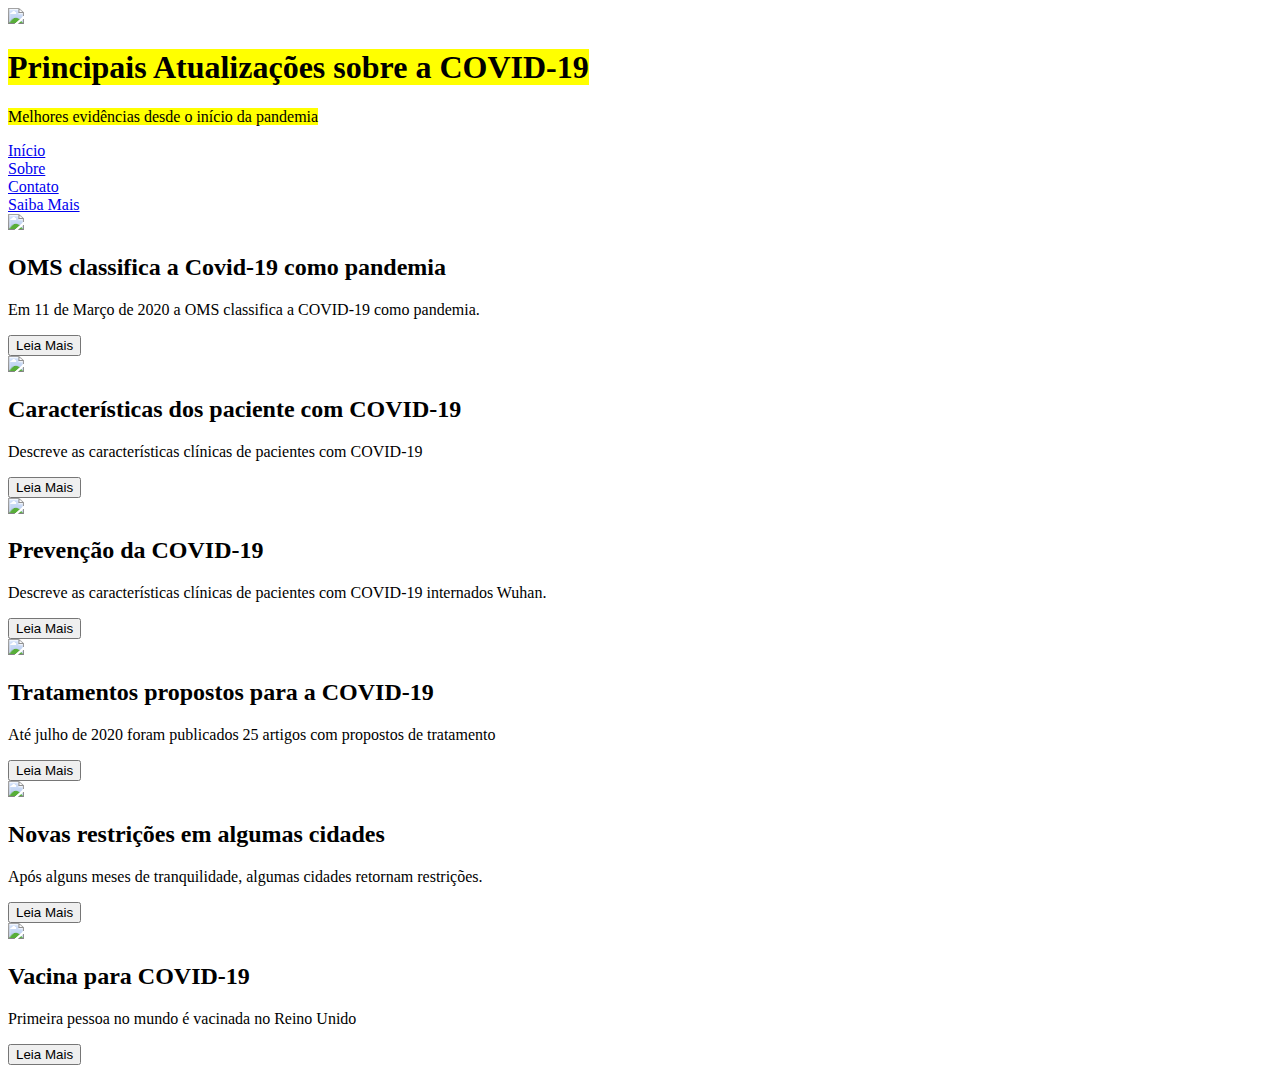
==== Index.html @ 080cbe46 "Add files via upload" ====
<!DOCTYPE html>
<html>
<head> 
    <meta charset="utf-8"/>
    <title>News Covid-19</title>
    <link rel="stylesheet" href="C:\Users\fjcor\Documents\SiteCovide_Gama\Styles.css">
    
    <link rel="preconnect" href="https://fonts.gstatic.com">
<link href="https://fonts.googleapis.com/css2?family=Noto+Sans+JP:wght@100;300;400;500&display=swap" rel="stylesheet">
</head>
<body> 
    <header> 
        <Div class="titulo">
        <div class="ContFoto"> <img class= "foto" src="imagens\capa.jpg"></div>
        <!--Foto de Anna Shvets no Pexels-->
        <div class= "nome">
        <h1> <mark> Principais Atualizações sobre a COVID-19</h1>
        <p> <mark> Melhores evidências desde o início da pandemia</p> </mark>
    </div>
            </Div>
</header>
<div id="menu">
    <div class="itens"> </b><a href= "Index.html"> Início </a> </div>
    <div class="itens"> </b> <a href="sobre.html">  Sobre </a> </div>
    <div class="itens"> </b><a href="contato.html"> Contato </a> </div>
    <div class="itens"> </b><a href="mais.html"> Saiba Mais </a> </div>
</div>

<div class="noticias" >
<div class="card">
    <img class= "imgdestaque" src="https://www.paho.org/bra/images/11032020-covid19pandemia.jpg"> 
    <h2> OMS classifica a Covid-19 como pandemia </h2>
    <p>Em 11 de Março de 2020 a OMS classifica a COVID-19 como pandemia.</p>
    <a href="post1.html"> <button> Leia Mais</button></a></div>


<div class="card">
    <img class= "imgdestaque" src="imagens\mascara.jpg"> 
     <h2> Características dos paciente com COVID-19</h2> 
     <p>Descreve as características clínicas de pacientes com COVID-19 </p>
    <a href="post2.html"> <button> Leia Mais</button></a></div>
    

<div class="card">
    <img class= "imgdestaque" src="imagens\remédio.jpg">  
    <h2> Prevenção da COVID-19</h2>
    <p>Descreve as características clínicas de pacientes com COVID-19 internados Wuhan.</p>
    <a href="post3.html"> <button> Leia Mais</button></a></div>


<div class="card">
    <img class= "imgdestaque" src="imagens\remedi.jpg"> 
    <h2> Tratamentos propostos para a COVID-19 </h2> 
    <p>Até julho de 2020 foram publicados 25 artigos com propostos de tratamento</p>
    <a href="C:\Users\fjcor\Documents\SiteCovide_Gama\post4.html"> <button> Leia Mais</button></a></div>

<div class="card">
    <img class= "imgdestaque" src="imagens\covid.png"> 
    <h2> Novas restrições em algumas cidades</h2> 
    <p>Após alguns meses de tranquilidade, algumas cidades retornam restrições.</p>
    <a href="post5.html"> <button> Leia Mais</button></a></div>

<div class="card">
    <img class= "imgdestaque" src="imagens\vacina.jpg"> 
    <h2> Vacina para COVID-19</h2> 
    <p>Primeira pessoa no mundo é vacinada no Reino Unido</p>
    <a href="post5.html"> <button> Leia Mais</button></a></div>

</div>
</div>

</body>
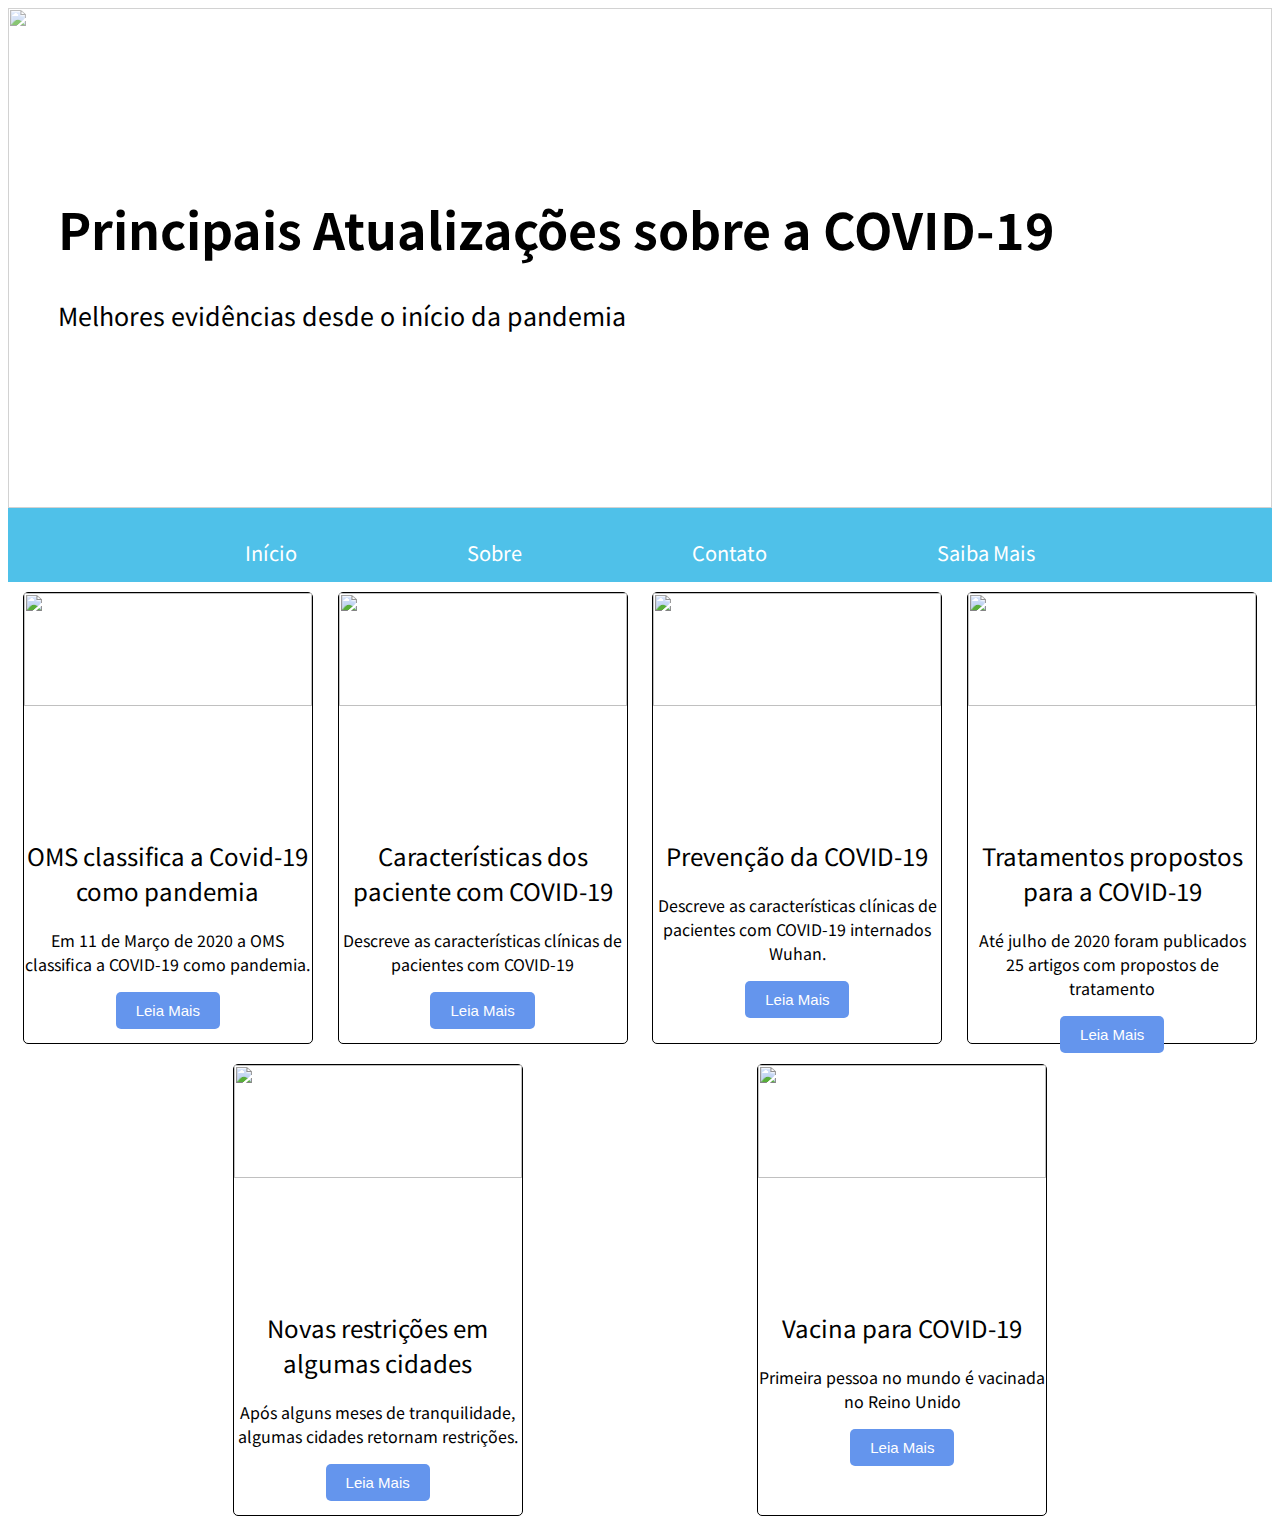
==== commit 1ad79830: "Update Index.html" ====
--- a/Index.html
+++ b/Index.html
@@ -3,7 +3,7 @@
 <head> 
     <meta charset="utf-8"/>
     <title>News Covid-19</title>
-    <link rel="stylesheet" href="C:\Users\fjcor\Documents\SiteCovide_Gama\Styles.css">
+    <link rel="stylesheet" href="Styles.css">
     
     <link rel="preconnect" href="https://fonts.gstatic.com">
 <link href="https://fonts.googleapis.com/css2?family=Noto+Sans+JP:wght@100;300;400;500&display=swap" rel="stylesheet">
@@ -69,4 +69,4 @@
 </div>
 </div>
 
-</body>+</body>
--- a/Styles.css
+++ b/Styles.css
@@ -0,0 +1,207 @@
+body {
+    font-family: 'Noto Sans JP', sans-serif;
+}
+
+header {
+background-image: url("C:\Users\fjcor\Documents\SiteCovide_Gama\imagens\capa.jpg");
+}
+
+.nome {
+    text-align: lef;
+    margin-top: -350px;
+    margin-left: 50px;
+    position: absolute;
+}
+
+mark {background-color: white;}
+
+.ContFoto { 
+    width: 100%;
+    height: 500px;
+    position: relative;
+    border-radius: 10px;
+    left: 0;
+    right: 0;
+    margin: auto;
+}
+
+.foto {width: 100%;
+    height: 500px;
+    position: absolute;
+    left: 0;
+    right: 0;
+    margin: auto;
+    opacity: 0.7;
+ }
+
+.titulo {
+font-size: 25px;}
+
+#menu {
+    font-family:'Noto Sans JP', sans-serif;
+    font-size: 20px;
+    display: flex;
+    justify-content: center;
+    padding-top: 30px;
+    background-color: #4FC1E9;
+
+}
+
+.itens {padding-right: 85px;
+    padding-left: 85px;
+margin-bottom: 15px;
+}
+
+a {text-decoration: unset;
+color: white;
+}
+.noticias
+{ 
+    display: flex ;
+   flex-wrap: wrap;
+   padding: 25px 20x;
+   justify-content: space-evenly;
+
+}
+
+.imgdestaque {
+    width: 100%;
+    height: 50%;
+    
+}
+.card {
+    max-width: 18rem;
+    height: 450px;
+    margin: 10px 10px;
+    border: solid 1px;
+    border-radius: 5px;
+    box-shadow: rgb(96, 97, 126);
+    text-align: center;
+    
+}
+h2{
+    font-family: 'Noto Sans JP', sans-serif;
+    font-weight: 400;
+}
+.form {
+  box-align: center;
+  width: 100%;
+  background-color: "#E6EDF2";
+}
+
+.redessociais {
+    width: 100%;
+    height: 400px;
+    background-color:  #5D9CEC;
+    padding-top: 50px;
+    text-align: center;  
+    margin-top: 30px;
+    color: white;
+}
+    
+.titulo-contato {
+text-decoration-color: white;
+font-size: 25px;
+}
+.redessociais1 {
+    justify-content: center;
+    display: flex;
+    padding-top: 150px;
+    justify-content: space-around;
+    width: 100%;
+    height: 500px;
+}
+
+.img-icon {
+    width: 50px;
+    height: 50px;
+    border-radius: 6px;
+}
+.icon {
+    display: inline-flex;
+    border: 100px 50px;
+    width: 50px;
+    
+}
+
+.sobre {
+    width: 30%;
+    height: 500px;
+    font-family: 'Segoe UI', Tahoma, Geneva, Verdana, sans-serif;
+    font-variant: normal;
+    display: inline-block;
+    text-align: justify;
+    margin-left: 200px;
+    margin-right: 100px;
+    
+}
+.img-sobre{
+    width: 400px;
+    height: 400px;
+    border-radius: 3px;
+    margin-left: 50px;
+}
+
+.conteudo-sobre {
+    display: inline-block;
+    justify-content: left;
+    padding-top: 5%;
+    
+}
+button {padding: 10px 20px;
+    border-radius: 5px;
+    border: none;
+    background-color: cornflowerblue;
+    font-size: 15px;
+    font-style: normal;
+    color: white;
+}
+.post {
+    width: 100%;
+    height: 400px;
+    background-color:#5D9CEC;
+}
+.post-title {    
+    text-align: lef;
+    margin-top: 150px;
+    margin-left: 50px;
+    position: absolute;
+    font-family: 'Noto Sans JP', sans-serif;
+    font-weight: 400;
+    font-size: 25px;
+    color: white
+
+}
+.img-post{
+    width: 350px;
+    height: 350px;
+}
+.foto-post {
+    display: inline-block;
+    justify-content: left;
+    padding-top: 5%;
+    padding-left: 20px;
+}
+
+.post-corpo{
+    width: 60%;
+    height: 500px;
+    font-family: 'Noto Sans JP', sans-serif;
+    font-variant: normal;
+    display: inline-block;
+    text-align: justify;
+    margin-left:50px;
+    margin-right: 50px;
+}
+.wp-block-image{
+    width: 70%;
+    height: 80%;
+    justify-content: center;
+}
+.post-Noralina {
+    margin: 50px 50px;
+}
+.link-post{
+    color: black;
+    text-decoration: underline;
+}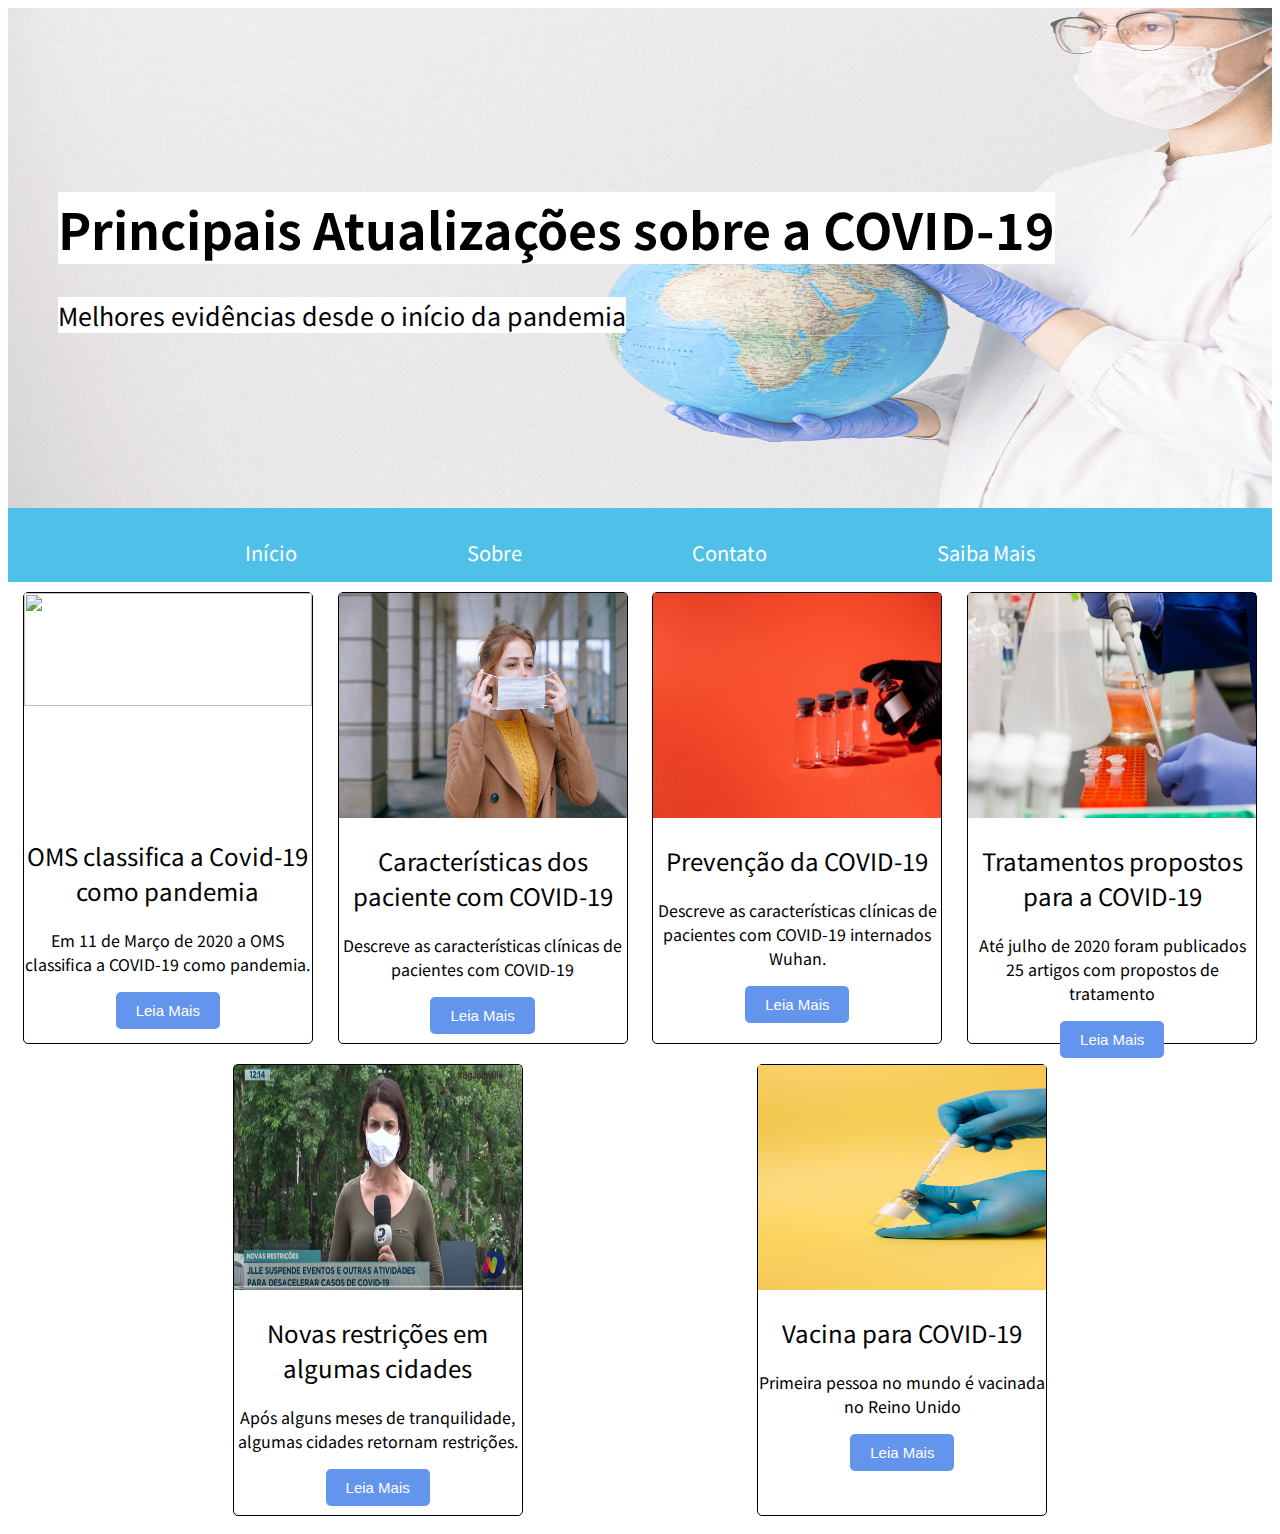
==== commit 8794b699: "Update Index.html" ====
--- a/Index.html
+++ b/Index.html
@@ -11,7 +11,7 @@
 <body> 
     <header> 
         <Div class="titulo">
-        <div class="ContFoto"> <img class= "foto" src="imagens\capa.jpg"></div>
+        <div class="ContFoto"> <img class= "foto" src="capa.jpg"></div>
         <!--Foto de Anna Shvets no Pexels-->
         <div class= "nome">
         <h1> <mark> Principais Atualizações sobre a COVID-19</h1>
@@ -35,33 +35,33 @@
 
 
 <div class="card">
-    <img class= "imgdestaque" src="imagens\mascara.jpg"> 
+    <img class= "imgdestaque" src="mascara.jpg"> 
      <h2> Características dos paciente com COVID-19</h2> 
      <p>Descreve as características clínicas de pacientes com COVID-19 </p>
     <a href="post2.html"> <button> Leia Mais</button></a></div>
     
 
 <div class="card">
-    <img class= "imgdestaque" src="imagens\remédio.jpg">  
+    <img class= "imgdestaque" src="remédio.jpg">  
     <h2> Prevenção da COVID-19</h2>
     <p>Descreve as características clínicas de pacientes com COVID-19 internados Wuhan.</p>
     <a href="post3.html"> <button> Leia Mais</button></a></div>
 
 
 <div class="card">
-    <img class= "imgdestaque" src="imagens\remedi.jpg"> 
+    <img class= "imgdestaque" src="remedi.jpg"> 
     <h2> Tratamentos propostos para a COVID-19 </h2> 
     <p>Até julho de 2020 foram publicados 25 artigos com propostos de tratamento</p>
     <a href="C:\Users\fjcor\Documents\SiteCovide_Gama\post4.html"> <button> Leia Mais</button></a></div>
 
 <div class="card">
-    <img class= "imgdestaque" src="imagens\covid.png"> 
+    <img class= "imgdestaque" src="covid.png"> 
     <h2> Novas restrições em algumas cidades</h2> 
     <p>Após alguns meses de tranquilidade, algumas cidades retornam restrições.</p>
     <a href="post5.html"> <button> Leia Mais</button></a></div>
 
 <div class="card">
-    <img class= "imgdestaque" src="imagens\vacina.jpg"> 
+    <img class= "imgdestaque" src="vacina.jpg"> 
     <h2> Vacina para COVID-19</h2> 
     <p>Primeira pessoa no mundo é vacinada no Reino Unido</p>
     <a href="post5.html"> <button> Leia Mais</button></a></div>
